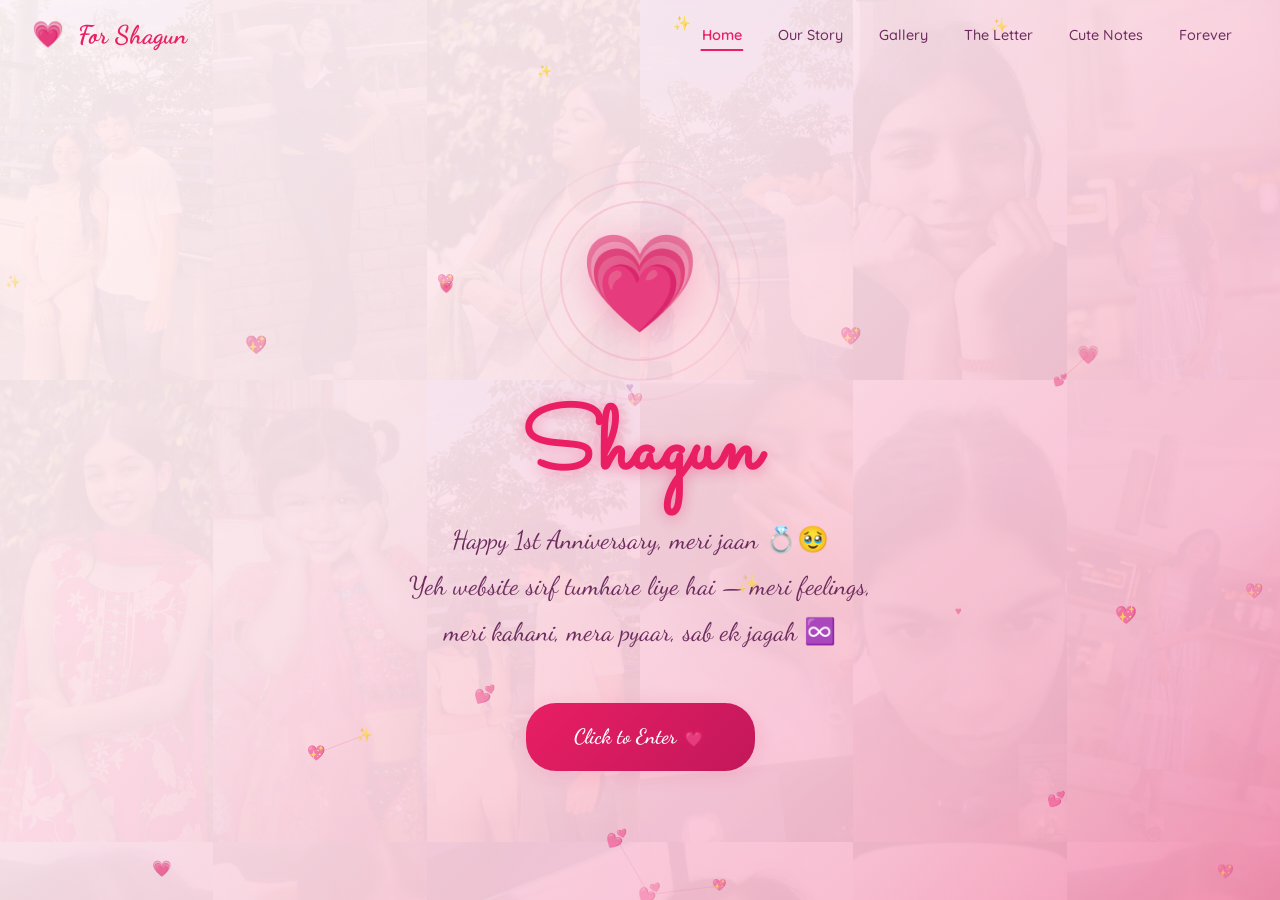
==== index.html @ 8b64c068 "Initial commit - Anniversary website for Shagun" ====
<!DOCTYPE html>
<html lang="en">

<head>
  <meta charset="UTF-8">
  <meta name="viewport" content="width=device-width, initial-scale=1.0">
  <title>For Shagun 💗</title>
  <meta name="description" content="A love letter website for my Shagun — Happy 1st Anniversary">
  <link rel="stylesheet" href="css/styles.css">
  <link rel="icon"
    href="data:image/svg+xml,<svg xmlns='http://www.w3.org/2000/svg' viewBox='0 0 100 100'><text x='50%' y='55%' dominant-baseline='middle' text-anchor='middle' font-size='75'>💗</text></svg>">
</head>

<body>

  <!-- Floating Hearts Background -->
  <div class="floating-hearts"></div>

  <!-- Heart Web Canvas (homepage only) -->
  <canvas id="heart-web-canvas"></canvas>

  <!-- Photo Collage Background (homepage only) -->
  <div class="photo-collage-bg" id="photo-collage-bg">
    <!-- Base layer: always visible at 10% opacity -->
    <div class="collage-layer collage-base">
      <img src="images/photo-1.jpeg" alt="" loading="lazy">
      <img src="images/photo-2.jpeg" alt="" loading="lazy">
      <img src="images/photo-3.jpeg" alt="" loading="lazy">
      <img src="images/photo-4.jpeg" alt="" loading="lazy">
      <img src="images/photo-5.jpeg" alt="" loading="lazy">
      <img src="images/photo-6.jpeg" alt="" loading="lazy">
      <img src="images/photo-7.jpeg" alt="" loading="lazy">
      <img src="images/photo-8.jpeg" alt="" loading="lazy">
      <img src="images/photo-9.jpeg" alt="" loading="lazy">
      <img src="images/photo-10.jpeg" alt="" loading="lazy">
      <img src="images/photo-11.jpeg" alt="" loading="lazy">
      <img src="images/photo-12.jpeg" alt="" loading="lazy">
      <img src="images/photo-13.jpeg" alt="" loading="lazy">
      <img src="images/photo-14.jpeg" alt="" loading="lazy">
      <img src="images/photo-15.jpeg" alt="" loading="lazy">
      <img src="images/photo-16.jpeg" alt="" loading="lazy">
      <img src="images/photo-17.jpeg" alt="" loading="lazy">
      <img src="images/photo-18.jpeg" alt="" loading="lazy">
    </div>
    <!-- Reveal layer: higher opacity, masked to cursor spotlight -->
    <div class="collage-layer collage-reveal" id="collage-reveal">
      <img src="images/photo-1.jpeg" alt="" loading="lazy">
      <img src="images/photo-2.jpeg" alt="" loading="lazy">
      <img src="images/photo-3.jpeg" alt="" loading="lazy">
      <img src="images/photo-4.jpeg" alt="" loading="lazy">
      <img src="images/photo-5.jpeg" alt="" loading="lazy">
      <img src="images/photo-6.jpeg" alt="" loading="lazy">
      <img src="images/photo-7.jpeg" alt="" loading="lazy">
      <img src="images/photo-8.jpeg" alt="" loading="lazy">
      <img src="images/photo-9.jpeg" alt="" loading="lazy">
      <img src="images/photo-10.jpeg" alt="" loading="lazy">
      <img src="images/photo-11.jpeg" alt="" loading="lazy">
      <img src="images/photo-12.jpeg" alt="" loading="lazy">
      <img src="images/photo-13.jpeg" alt="" loading="lazy">
      <img src="images/photo-14.jpeg" alt="" loading="lazy">
      <img src="images/photo-15.jpeg" alt="" loading="lazy">
      <img src="images/photo-16.jpeg" alt="" loading="lazy">
      <img src="images/photo-17.jpeg" alt="" loading="lazy">
      <img src="images/photo-18.jpeg" alt="" loading="lazy">
    </div>
  </div>

  <!-- Navigation -->
  <nav class="navbar">
    <a href="index.html" class="nav-brand">
      <span class="heart-icon">💗</span> For Shagun
    </a>
    <button class="hamburger" aria-label="Toggle navigation">
      <span></span>
      <span></span>
      <span></span>
    </button>
    <ul class="nav-links">
      <li><a href="index.html" class="active">Home</a></li>
      <li><a href="our-story.html">Our Story</a></li>
      <li><a href="gallery.html">Gallery</a></li>
      <li><a href="letter.html">The Letter</a></li>
      <li><a href="cute-notes.html">Cute Notes</a></li>
      <li><a href="closing.html">Forever</a></li>
    </ul>
  </nav>

  <!-- Page Content -->
  <div class="page-container">
    <section class="welcome-section">

      <!-- Hero Heart -->
      <div class="hero-heart-container">
        <div class="hero-ring"></div>
        <div class="hero-ring"></div>
        <div class="hero-ring"></div>
        <div class="hero-heart">💗</div>
      </div>

      <!-- Name -->
      <h1 class="welcome-name">Shagun</h1>

      <!-- Greeting -->
      <p class="welcome-greeting">
        Happy 1st Anniversary, meri jaan 💍🥹<br>
        Yeh website sirf tumhare liye hai — meri feelings, meri kahani, mera pyaar, sab ek jagah ♾️
      </p>

      <!-- Enter Button -->
      <a href="our-story.html" class="enter-btn" id="enter-btn">
        Click to Enter 💗
      </a>

    </section>
  </div>

  <script src="js/main.js"></script>
</body>

</html>
---- css/styles.css ----
/* ============================================================
   SHAGUN'S ANNIVERSARY WEBSITE — SHARED STYLES
   A romantic, warm, premium design system
   ============================================================ */

/* ===== GOOGLE FONTS ===== */
@import url('https://fonts.googleapis.com/css2?family=Dancing+Script:wght@400;500;600;700&family=Quicksand:wght@300;400;500;600;700&family=Sacramento&display=swap');

/* ===== DESIGN TOKENS ===== */
:root {
  /* Colors */
  --bg-start: #fff5f7;
  --bg-mid: #fce4ec;
  --bg-end: #f8bbd0;
  --bg-deep: #f48fb1;

  --accent: #e91e63;
  --accent-dark: #c2185b;
  --accent-light: #f48fb1;
  --accent-glow: rgba(233, 30, 99, 0.4);

  --text-primary: #3d1232;
  --text-secondary: #6d2b5e;
  --text-light: #a04d7c;
  --text-on-accent: #ffffff;

  --card-bg: rgba(255, 255, 255, 0.25);
  --card-bg-solid: rgba(255, 245, 247, 0.92);
  --card-border: rgba(255, 255, 255, 0.4);
  --card-shadow: rgba(233, 30, 99, 0.1);

  --gold: #d4a574;
  --gold-light: #f0d4a8;
  --rose: #e8a0bf;
  --lavender: #d4a5d0;
  --peach: #f7c5a8;
  --mint: #b8e0d2;

  /* Typography */
  --font-script: 'Dancing Script', cursive;
  --font-body: 'Quicksand', sans-serif;
  --font-elegant: 'Sacramento', cursive;

  /* Spacing */
  --space-xs: 0.25rem;
  --space-sm: 0.5rem;
  --space-md: 1rem;
  --space-lg: 1.5rem;
  --space-xl: 2rem;
  --space-2xl: 3rem;
  --space-3xl: 4rem;

  /* Border radius */
  --radius-sm: 8px;
  --radius-md: 12px;
  --radius-lg: 20px;
  --radius-xl: 30px;
  --radius-full: 50%;

  /* Transitions */
  --transition-fast: 0.2s ease;
  --transition-base: 0.3s ease;
  --transition-slow: 0.5s ease;
  --transition-slower: 0.8s cubic-bezier(0.4, 0, 0.2, 1);

  /* Shadows */
  --shadow-sm: 0 2px 8px rgba(233, 30, 99, 0.08);
  --shadow-md: 0 4px 20px rgba(233, 30, 99, 0.12);
  --shadow-lg: 0 8px 40px rgba(233, 30, 99, 0.16);
  --shadow-glow: 0 0 30px rgba(233, 30, 99, 0.25);

  /* Nav height */
  --nav-height: 70px;
}

/* ===== RESET & BASE ===== */
*,
*::before,
*::after {
  margin: 0;
  padding: 0;
  box-sizing: border-box;
}

html {
  scroll-behavior: smooth;
  font-size: 16px;
  -webkit-font-smoothing: antialiased;
  -moz-osx-font-smoothing: grayscale;
}

body {
  font-family: var(--font-body);
  color: var(--text-primary);
  background: linear-gradient(135deg, var(--bg-start) 0%, var(--bg-mid) 40%, var(--bg-end) 80%, var(--bg-deep) 100%);
  background-attachment: fixed;
  min-height: 100vh;
  overflow-x: hidden;
  line-height: 1.7;
  font-weight: 400;
  cursor: none;
}

/* ===== CUSTOM KISS EMOJI CURSOR ===== */
.custom-cursor {
  position: fixed;
  top: 0;
  left: 0;
  width: 32px;
  height: 32px;
  pointer-events: none;
  z-index: 99999;
  font-size: 24px;
  line-height: 1;
  transform: translate(-50%, -50%);
  transition: transform 0.08s ease-out;
  filter: drop-shadow(0 2px 4px rgba(233, 30, 99, 0.3));
  will-change: transform, left, top;
}

.custom-cursor.clicking {
  transform: translate(-50%, -50%) scale(1.4);
}

/* ===== CURSOR HEART TRAIL PARTICLES ===== */
.cursor-particle {
  position: fixed;
  pointer-events: none;
  z-index: 99998;
  font-size: 14px;
  opacity: 1;
  animation: cursorParticleDrift var(--particle-duration, 1.2s) ease-out forwards;
  will-change: transform, opacity;
  filter: drop-shadow(0 1px 3px rgba(233, 30, 99, 0.2));
}

@keyframes cursorParticleDrift {
  0% {
    opacity: 0.9;
    transform: translate(0, 0) scale(1) rotate(0deg);
  }
  30% {
    opacity: 0.7;
  }
  100% {
    opacity: 0;
    transform: translate(var(--drift-x, 30px), var(--drift-y, -60px)) scale(0.2) rotate(var(--spin, 120deg));
  }
}

/* Magnetic glow that follows cursor */
.cursor-glow {
  position: fixed;
  width: 180px;
  height: 180px;
  border-radius: 50%;
  pointer-events: none;
  z-index: 0;
  background: radial-gradient(circle, rgba(233, 30, 99, 0.06) 0%, rgba(233, 30, 99, 0.02) 40%, transparent 70%);
  transform: translate(-50%, -50%);
  transition: left 0.15s ease-out, top 0.15s ease-out;
  will-change: left, top;
}

/* Hide custom cursor on touch devices */
@media (hover: none) and (pointer: coarse) {
  body { cursor: auto; }
  .custom-cursor,
  .cursor-glow { display: none !important; }
}

a {
  text-decoration: none;
  color: inherit;
  transition: var(--transition-base);
}

img {
  max-width: 100%;
  height: auto;
  display: block;
}

button {
  cursor: pointer;
  border: none;
  background: none;
  font-family: inherit;
  font-size: inherit;
}

/* ===== TYPOGRAPHY ===== */
h1, h2, h3 {
  font-family: var(--font-script);
  color: var(--accent-dark);
  line-height: 1.3;
}

h1 {
  font-size: clamp(2.2rem, 5vw, 3.8rem);
  font-weight: 700;
}

h2 {
  font-size: clamp(1.8rem, 4vw, 2.8rem);
  font-weight: 600;
}

h3 {
  font-size: clamp(1.3rem, 3vw, 1.8rem);
  font-weight: 500;
}

p {
  font-size: clamp(0.95rem, 2vw, 1.05rem);
  color: var(--text-secondary);
  line-height: 1.8;
}

.script-text {
  font-family: var(--font-script);
}

.elegant-text {
  font-family: var(--font-elegant);
  font-size: 1.6em;
}

/* ===== FLOATING HEARTS BACKGROUND ===== */
.floating-hearts {
  position: fixed;
  top: 0;
  left: 0;
  width: 100%;
  height: 100%;
  pointer-events: none;
  z-index: 0;
  overflow: hidden;
}

.floating-heart {
  position: absolute;
  bottom: -30px;
  opacity: 0;
  animation: floatUp linear infinite;
  will-change: transform, opacity;
}

.floating-heart::before {
  content: '♥';
  color: var(--accent);
  opacity: 0.15;
  font-size: inherit;
  filter: blur(0.5px);
}

@keyframes floatUp {
  0% {
    transform: translateY(0) translateX(0) rotate(0deg) scale(1);
    opacity: 0;
  }
  10% {
    opacity: 0.2;
  }
  50% {
    opacity: 0.15;
  }
  90% {
    opacity: 0.05;
  }
  100% {
    transform: translateY(-110vh) translateX(var(--drift, 30px)) rotate(var(--rotation, 45deg)) scale(0.8);
    opacity: 0;
  }
}

/* ===== NAVIGATION ===== */
.navbar {
  position: fixed;
  top: 0;
  left: 0;
  right: 0;
  height: var(--nav-height);
  display: flex;
  align-items: center;
  justify-content: space-between;
  padding: 0 var(--space-xl);
  background: transparent !important;
  backdrop-filter: none !important;
  -webkit-backdrop-filter: none !important;
  border-bottom: none !important;
  box-shadow: none !important;
  z-index: 1000;
  transition: var(--transition-base);
}

.navbar.scrolled {
  background: transparent !important;
  backdrop-filter: none !important;
  -webkit-backdrop-filter: none !important;
  border-bottom: none !important;
  box-shadow: none !important;
}

.nav-brand {
  font-family: var(--font-script);
  font-size: 1.6rem;
  font-weight: 700;
  color: var(--accent);
  display: flex;
  align-items: center;
  gap: var(--space-sm);
}

.nav-brand .heart-icon {
  display: inline-block;
  padding-right: 6px;
  line-height: 1.2;
  overflow: visible;
  animation: heartPulse 1.2s ease-in-out infinite;
}

@keyframes heartPulse {
  0%, 100% { transform: scale(1); }
  50% { transform: scale(1.2); }
}

.nav-links {
  display: flex;
  list-style: none;
  gap: var(--space-xs);
  align-items: center;
}

.nav-links a {
  display: block;
  padding: var(--space-sm) var(--space-md);
  font-size: 0.9rem;
  font-weight: 500;
  color: var(--text-secondary);
  border-radius: var(--radius-sm);
  position: relative;
  overflow: hidden;
  transition: var(--transition-base);
}

.nav-links a::after {
  content: '';
  position: absolute;
  bottom: 4px;
  left: 50%;
  width: 0;
  height: 2px;
  background: var(--accent);
  border-radius: 2px;
  transition: var(--transition-base);
  transform: translateX(-50%);
}

.nav-links a:hover {
  color: var(--accent);
  background: rgba(233, 30, 99, 0.06);
}

.nav-links a:hover::after,
.nav-links a.active::after {
  width: 60%;
}

.nav-links a.active {
  color: var(--accent);
  font-weight: 600;
}

/* Hamburger */
.hamburger {
  display: none;
  flex-direction: column;
  gap: 5px;
  padding: var(--space-sm);
  z-index: 1001;
}

.hamburger span {
  display: block;
  width: 24px;
  height: 2.5px;
  background: var(--accent);
  border-radius: 4px;
  transition: var(--transition-base);
}

.hamburger.active span:nth-child(1) {
  transform: rotate(45deg) translate(5px, 5px);
}

.hamburger.active span:nth-child(2) {
  opacity: 0;
}

.hamburger.active span:nth-child(3) {
  transform: rotate(-45deg) translate(5px, -5px);
}

/* ===== PAGE CONTAINER ===== */
.page-container {
  position: relative;
  z-index: 1;
  min-height: 100vh;
  padding-top: var(--nav-height);
}

.page-content {
  max-width: 1100px;
  margin: 0 auto;
  padding: var(--space-2xl) var(--space-xl);
}

.page-header {
  text-align: center;
  margin-bottom: var(--space-3xl);
  animation: fadeInDown 0.8s ease-out;
}

.page-header h1 {
  margin-bottom: var(--space-sm);
}

.page-header .subtitle {
  font-family: var(--font-script);
  font-size: 1.2rem;
  color: var(--text-light);
}

/* Section divider heart */
.heart-divider {
  display: flex;
  align-items: center;
  justify-content: center;
  gap: var(--space-md);
  margin: var(--space-2xl) 0;
  color: var(--accent-light);
  font-size: 0.8rem;
}

.heart-divider::before,
.heart-divider::after {
  content: '';
  flex: 1;
  max-width: 120px;
  height: 1px;
  background: linear-gradient(to right, transparent, var(--accent-light), transparent);
}

/* ===== HEART WEB CANVAS (Homepage only) ===== */
#heart-web-canvas {
  position: fixed;
  inset: 0;
  width: 100%;
  height: 100%;
  z-index: 1;
  pointer-events: none;
}

/* ===== PHOTO COLLAGE BACKGROUND (Homepage only) ===== */
.photo-collage-bg {
  position: fixed;
  inset: 0;
  z-index: 0;
  pointer-events: none;
  overflow: hidden;
  transform: translateZ(0);
  will-change: transform;
}

.collage-layer {
  position: absolute;
  inset: 0;
  display: grid;
  grid-template-columns: repeat(6, 1fr);
  grid-template-rows: repeat(3, 1fr);
  gap: 0;
}

.collage-layer img {
  width: 100%;
  height: 100%;
  object-fit: cover;
  display: block;
}

/* Base layer — ghostly faded, always visible */
.collage-base {
  opacity: 0.05;
}

/* Reveal layer — brighter, masked to cursor spotlight */
.collage-reveal {
  opacity: 0.40;
  --mx: -300px;
  --my: -300px;
  -webkit-mask-image: radial-gradient(
    circle 180px at var(--mx) var(--my),
    rgba(0, 0, 0, 1) 0%,
    rgba(0, 0, 0, 0.6) 40%,
    rgba(0, 0, 0, 0.15) 70%,
    transparent 100%
  );
  mask-image: radial-gradient(
    circle 180px at var(--mx) var(--my),
    rgba(0, 0, 0, 1) 0%,
    rgba(0, 0, 0, 0.6) 40%,
    rgba(0, 0, 0, 0.15) 70%,
    transparent 100%
  );
  transition: opacity 0.3s ease;
  will-change: mask-image, -webkit-mask-image;
}

/* Responsive: 3-column on tablet, 2-column on mobile */
@media (max-width: 900px) {
  .collage-layer {
    grid-template-columns: repeat(3, 1fr);
    grid-template-rows: repeat(6, 1fr);
  }
}

@media (max-width: 480px) {
  .collage-layer {
    grid-template-columns: repeat(2, 1fr);
    grid-template-rows: repeat(9, 1fr);
  }
}

/* ===== HOME / WELCOME PAGE ===== */
.welcome-section {
  display: flex;
  flex-direction: column;
  align-items: center;
  justify-content: center;
  min-height: calc(100vh - var(--nav-height));
  text-align: center;
  padding: var(--space-xl);
  position: relative;
  z-index: 2;
}

.hero-heart-container {
  position: relative;
  margin-bottom: var(--space-xl);
}

.hero-heart {
  font-size: 6rem;
  color: var(--accent);
  animation: heroHeartBeat 1.5s ease-in-out infinite;
  filter: drop-shadow(0 0 20px var(--accent-glow));
  cursor: default;
  user-select: none;
}

@keyframes heroHeartBeat {
  0%, 100% { transform: scale(1); }
  15% { transform: scale(1.15); }
  30% { transform: scale(1); }
  45% { transform: scale(1.1); }
  60% { transform: scale(1); }
}

.hero-ring {
  position: absolute;
  top: 50%;
  left: 50%;
  width: 160px;
  height: 160px;
  border: 2px solid var(--accent-light);
  border-radius: 50%;
  transform: translate(-50%, -50%);
  animation: ringPulse 2.5s ease-in-out infinite;
  opacity: 0.3;
}

.hero-ring:nth-child(2) {
  width: 200px;
  height: 200px;
  animation-delay: 0.5s;
  opacity: 0.2;
}

.hero-ring:nth-child(3) {
  width: 240px;
  height: 240px;
  animation-delay: 1s;
  opacity: 0.1;
}

@keyframes ringPulse {
  0%, 100% { transform: translate(-50%, -50%) scale(1); opacity: 0.3; }
  50% { transform: translate(-50%, -50%) scale(1.1); opacity: 0.1; }
}

.welcome-name {
  font-family: var(--font-elegant);
  font-size: clamp(3rem, 8vw, 5.5rem);
  color: var(--accent);
  margin-bottom: var(--space-sm);
  text-shadow: 0 2px 15px var(--accent-glow);
  animation: fadeInUp 1s ease-out 0.3s both;
}

.welcome-greeting {
  font-family: var(--font-script);
  font-size: clamp(1.2rem, 3vw, 1.6rem);
  color: var(--text-secondary);
  margin-bottom: var(--space-2xl);
  max-width: 500px;
  animation: fadeInUp 1s ease-out 0.5s both;
}

.enter-btn {
  display: inline-flex;
  align-items: center;
  gap: var(--space-sm);
  padding: var(--space-md) var(--space-2xl);
  font-family: var(--font-script);
  font-size: 1.3rem;
  font-weight: 600;
  color: var(--text-on-accent);
  background: linear-gradient(135deg, var(--accent), var(--accent-dark));
  border: none;
  border-radius: var(--radius-xl);
  cursor: pointer;
  transition: var(--transition-base);
  box-shadow: var(--shadow-md), 0 0 0 0 var(--accent-glow);
  animation: fadeInUp 1s ease-out 0.7s both, btnGlow 2s ease-in-out infinite 1.5s;
  text-decoration: none;
}

.enter-btn:hover {
  background: #ffffff !important;
  color: var(--accent) !important;
  transform: translateY(-3px) scale(1.05);
  box-shadow: 0 8px 30px rgba(255, 255, 255, 0.9), 0 0 25px var(--accent-glow);
}

.enter-btn:active {
  background: #ffffff !important;
  color: var(--accent) !important;
  transform: translateY(-1px) scale(1.02);
  box-shadow: 0 4px 20px rgba(255, 255, 255, 0.9), 0 0 15px var(--accent-glow);
}

@keyframes btnGlow {
  0%, 100% { box-shadow: var(--shadow-md), 0 0 0 0 var(--accent-glow); }
  50% { box-shadow: var(--shadow-md), 0 0 25px 5px var(--accent-glow); }
}

/* ===== OUR STORY / TIMELINE ===== */
.timeline {
  position: relative;
  padding: var(--space-xl) 0;
}

.timeline::before {
  content: '';
  position: absolute;
  left: 50%;
  transform: translateX(-50%);
  top: 0;
  bottom: 0;
  width: 3px;
  background: linear-gradient(to bottom, transparent, var(--accent-light), var(--accent), var(--accent-light), transparent);
  border-radius: 3px;
}

.timeline-item {
  position: relative;
  width: 45%;
  padding: var(--space-lg);
  opacity: 0;
  transform: translateY(30px);
  transition: opacity 0.6s ease, transform 0.6s ease;
}

.timeline-item.visible {
  opacity: 1;
  transform: translateY(0);
}

.timeline-item:nth-child(odd) {
  margin-left: 5%;
  text-align: right;
}

.timeline-item:nth-child(even) {
  margin-left: 50%;
  text-align: left;
}

.timeline-dot {
  position: absolute;
  top: var(--space-xl);
  width: 18px;
  height: 18px;
  background: var(--accent);
  border: 3px solid var(--bg-start);
  border-radius: 50%;
  box-shadow: 0 0 0 4px var(--accent-light), var(--shadow-sm);
  z-index: 2;
  transition: var(--transition-base);
}

.timeline-item:nth-child(odd) .timeline-dot {
  right: -9%;
  transform: translateX(50%);
}

.timeline-item:nth-child(even) .timeline-dot {
  left: -9%;
  transform: translateX(-50%);
}

.timeline-item:hover .timeline-dot {
  transform: scale(1.3);
  box-shadow: 0 0 0 6px var(--accent-light), var(--shadow-glow);
}

.timeline-card {
  background: var(--card-bg-solid);
  backdrop-filter: blur(10px);
  border: 1px solid var(--card-border);
  border-radius: var(--radius-lg);
  padding: var(--space-lg) var(--space-xl);
  box-shadow: var(--shadow-sm);
  transition: var(--transition-base);
}

.timeline-card:hover {
  transform: translateY(-5px);
  box-shadow: var(--shadow-md);
  border-color: var(--accent-light);
}

.timeline-date {
  display: inline-block;
  font-family: var(--font-script);
  font-size: 1.1rem;
  font-weight: 600;
  color: var(--accent);
  background: linear-gradient(135deg, rgba(233, 30, 99, 0.08), rgba(233, 30, 99, 0.04));
  padding: var(--space-xs) var(--space-md);
  border-radius: var(--radius-xl);
  margin-bottom: var(--space-sm);
}

.timeline-title {
  font-family: var(--font-script);
  font-size: 1.3rem;
  color: var(--text-primary);
  margin-bottom: var(--space-sm);
}

.timeline-caption {
  font-size: 0.95rem;
  color: var(--text-secondary);
  line-height: 1.6;
}

.timeline-emoji {
  font-size: 1.8rem;
  display: block;
  margin-bottom: var(--space-sm);
}

/* ===== GALLERY (Text-card style) ===== */
.gallery-grid {
  display: grid;
  grid-template-columns: repeat(auto-fill, minmax(240px, 1fr));
  gap: var(--space-lg);
  padding: var(--space-md) 0;
}

.gallery-card {
  position: relative;
  border-radius: var(--radius-lg);
  background: var(--card-bg-solid);
  backdrop-filter: blur(10px);
  border: 1px solid var(--card-border);
  box-shadow: var(--shadow-sm);
  cursor: pointer;
  transition: var(--transition-base);
  animation: fadeInUp 0.5s ease-out both;
  padding: var(--space-xl) var(--space-lg);
  display: flex;
  flex-direction: column;
  align-items: center;
  justify-content: center;
  text-align: center;
  min-height: 200px;
  gap: var(--space-sm);
}

.gallery-card:nth-child(1) { animation-delay: 0.05s; }
.gallery-card:nth-child(2) { animation-delay: 0.10s; }
.gallery-card:nth-child(3) { animation-delay: 0.15s; }
.gallery-card:nth-child(4) { animation-delay: 0.20s; }
.gallery-card:nth-child(5) { animation-delay: 0.25s; }
.gallery-card:nth-child(6) { animation-delay: 0.30s; }
.gallery-card:nth-child(7) { animation-delay: 0.35s; }
.gallery-card:nth-child(8) { animation-delay: 0.40s; }
.gallery-card:nth-child(9) { animation-delay: 0.45s; }
.gallery-card:nth-child(10) { animation-delay: 0.50s; }
.gallery-card:nth-child(11) { animation-delay: 0.55s; }
.gallery-card:nth-child(12) { animation-delay: 0.60s; }
.gallery-card:nth-child(13) { animation-delay: 0.65s; }
.gallery-card:nth-child(14) { animation-delay: 0.70s; }
.gallery-card:nth-child(15) { animation-delay: 0.75s; }
.gallery-card:nth-child(16) { animation-delay: 0.80s; }
.gallery-card:nth-child(17) { animation-delay: 0.85s; }
.gallery-card:nth-child(18) { animation-delay: 0.90s; }

.gallery-card:hover {
  transform: translateY(-6px) scale(1.03);
  box-shadow: var(--shadow-lg);
  border-color: var(--accent-light);
}

/* Alternating left border colors */
.gallery-card:nth-child(6n+1) { border-left: 4px solid var(--accent); }
.gallery-card:nth-child(6n+2) { border-left: 4px solid var(--rose); }
.gallery-card:nth-child(6n+3) { border-left: 4px solid var(--lavender); }
.gallery-card:nth-child(6n+4) { border-left: 4px solid var(--gold); }
.gallery-card:nth-child(6n+5) { border-left: 4px solid var(--peach); }
.gallery-card:nth-child(6n+6) { border-left: 4px solid var(--mint); }

.gallery-card-icon {
  font-size: 2rem;
  display: block;
  animation: heartPulse 2s ease-in-out infinite;
}

.gallery-card-number {
  font-family: var(--font-elegant);
  font-size: 2.5rem;
  color: var(--accent);
  line-height: 1;
}

.gallery-card-text {
  font-family: var(--font-script);
  font-size: 1.05rem;
  color: var(--text-secondary);
  line-height: 1.5;
  font-weight: 500;
}

.gallery-card-hint {
  font-size: 0.8rem;
  color: var(--text-light);
  opacity: 0.6;
  margin-top: var(--space-xs);
  transition: var(--transition-base);
}

.gallery-card:hover .gallery-card-hint {
  opacity: 1;
  color: var(--accent);
}

/* ===== GALLERY FLIP CARD (photo reveal) ===== */
.gallery-card.gallery-flip {
  perspective: 1000px;
  padding: 0;
  min-height: 340px;
  overflow: visible;
  background: transparent;
  border: none;
  box-shadow: none;
  border-left: none !important;
}

.gallery-flip-inner {
  position: relative;
  width: 100%;
  height: 100%;
  min-height: 340px;
  transition: transform 0.7s cubic-bezier(0.4, 0, 0.2, 1);
  transform-style: preserve-3d;
}

.gallery-card.flipped .gallery-flip-inner {
  transform: rotateY(180deg);
}

.gallery-flip-front,
.gallery-flip-back {
  position: absolute;
  inset: 0;
  backface-visibility: hidden;
  -webkit-backface-visibility: hidden;
  border-radius: var(--radius-lg);
  overflow: hidden;
}

.gallery-flip-front {
  background: var(--card-bg-solid);
  backdrop-filter: blur(10px);
  border: 1px solid var(--card-border);
  box-shadow: var(--shadow-sm);
  display: flex;
  flex-direction: column;
  align-items: center;
  justify-content: center;
  text-align: center;
  padding: var(--space-xl) var(--space-lg);
  gap: var(--space-sm);
  transition: var(--transition-base);
}

.gallery-card.gallery-flip:hover .gallery-flip-front {
  box-shadow: var(--shadow-md);
  border-color: var(--accent-light);
  transform: translateY(-4px);
}

/* Restore left border colors on the front face */
.gallery-card.gallery-flip:nth-child(6n+1) .gallery-flip-front { border-left: 4px solid var(--accent); }
.gallery-card.gallery-flip:nth-child(6n+2) .gallery-flip-front { border-left: 4px solid var(--rose); }
.gallery-card.gallery-flip:nth-child(6n+3) .gallery-flip-front { border-left: 4px solid var(--lavender); }
.gallery-card.gallery-flip:nth-child(6n+4) .gallery-flip-front { border-left: 4px solid var(--gold); }
.gallery-card.gallery-flip:nth-child(6n+5) .gallery-flip-front { border-left: 4px solid var(--peach); }
.gallery-card.gallery-flip:nth-child(6n+6) .gallery-flip-front { border-left: 4px solid var(--mint); }

.gallery-flip-back {
  transform: rotateY(180deg);
  background: var(--card-bg-solid);
  border: 2px solid var(--accent-light);
  box-shadow: var(--shadow-md);
  display: flex;
  flex-direction: column;
  align-items: stretch;
  justify-content: flex-start;
  overflow: visible;
}

.gallery-flip-back img {
  width: 100%;
  height: calc(100% - 55px);
  object-fit: contain;
  border-radius: var(--radius-lg) var(--radius-lg) 0 0;
  background: linear-gradient(135deg, var(--bg-mid), var(--bg-end));
  padding: 4px;
  flex-shrink: 0;
}

.gallery-flip-caption {
  padding: var(--space-sm) var(--space-md);
  font-family: var(--font-script);
  font-size: 0.95rem;
  color: var(--text-secondary);
  text-align: center;
  flex-shrink: 0;
  height: 55px;
  display: flex;
  align-items: center;
  justify-content: center;
  overflow: visible;
}

/* ===== VIDEO FRAME (cute, no controls) ===== */
.video-frame {
  max-width: 550px;
  margin: 0 auto var(--space-2xl);
  animation: fadeInUp 0.6s ease-out both;
}

.video-frame-border {
  background: var(--card-bg-solid);
  border: 3px solid var(--accent-light);
  border-radius: var(--radius-xl);
  padding: var(--space-md);
  box-shadow: var(--shadow-lg), 0 0 30px rgba(233, 30, 99, 0.08);
  position: relative;
  overflow: hidden;
  transition: var(--transition-base);
}

.video-frame-border:hover {
  border-color: var(--accent);
  box-shadow: var(--shadow-lg), 0 0 40px rgba(233, 30, 99, 0.15);
}

.video-frame-hearts {
  display: flex;
  justify-content: center;
  gap: var(--space-md);
  margin-bottom: var(--space-sm);
  font-size: 1.2rem;
}

.video-frame-hearts span:nth-child(1) { animation: heartPulse 1.5s ease-in-out infinite; }
.video-frame-hearts span:nth-child(2) { animation: heartPulse 1.5s ease-in-out infinite 0.3s; }
.video-frame-hearts span:nth-child(3) { animation: heartPulse 1.5s ease-in-out infinite 0.6s; }

.video-frame-border video {
  width: 100%;
  display: block;
  border-radius: var(--radius-md);
  object-fit: contain;
  background: linear-gradient(135deg, var(--bg-mid), var(--bg-end));
}

.video-caption {
  padding: var(--space-sm) var(--space-md) 0;
  font-family: var(--font-script);
  font-size: 1.1rem;
  color: var(--text-secondary);
  text-align: center;
}

/* Lightbox */
.lightbox {
  position: fixed;
  inset: 0;
  background: rgba(20, 5, 15, 0.92);
  backdrop-filter: blur(15px);
  z-index: 2000;
  display: flex;
  align-items: center;
  justify-content: center;
  opacity: 0;
  visibility: hidden;
  transition: var(--transition-base);
  cursor: pointer;
}

.lightbox.active {
  opacity: 1;
  visibility: visible;
}

.lightbox-content {
  position: relative;
  max-width: 85vw;
  max-height: 85vh;
  cursor: default;
  animation: lightboxZoom 0.4s ease-out;
}

@keyframes lightboxZoom {
  from { transform: scale(0.85); opacity: 0; }
  to { transform: scale(1); opacity: 1; }
}

.lightbox-content img {
  max-width: 85vw;
  max-height: 80vh;
  object-fit: contain;
  border-radius: var(--radius-md);
  box-shadow: 0 10px 60px rgba(0, 0, 0, 0.4);
}

.lightbox-caption {
  text-align: center;
  color: rgba(255, 255, 255, 0.85);
  font-family: var(--font-script);
  font-size: 1.2rem;
  margin-top: var(--space-md);
}

.lightbox-close {
  position: absolute;
  top: var(--space-xl);
  right: var(--space-xl);
  font-size: 2rem;
  color: rgba(255, 255, 255, 0.7);
  cursor: pointer;
  transition: var(--transition-base);
  z-index: 2001;
  width: 45px;
  height: 45px;
  display: flex;
  align-items: center;
  justify-content: center;
  border-radius: 50%;
  background: rgba(255, 255, 255, 0.1);
}

.lightbox-close:hover {
  color: white;
  background: rgba(255, 255, 255, 0.2);
  transform: rotate(90deg);
}

.lightbox-nav {
  position: absolute;
  top: 50%;
  transform: translateY(-50%);
  font-size: 2.5rem;
  color: rgba(255, 255, 255, 0.6);
  cursor: pointer;
  transition: var(--transition-base);
  padding: var(--space-md);
  z-index: 2001;
  user-select: none;
}

.lightbox-nav:hover {
  color: white;
  transform: translateY(-50%) scale(1.15);
}

.lightbox-prev { left: var(--space-md); }
.lightbox-next { right: var(--space-md); }

/* ===== LETTER PAGE ===== */
.letter-section {
  display: flex;
  flex-direction: column;
  align-items: center;
  padding: var(--space-2xl) var(--space-md);
}

.envelope-container {
  perspective: 1200px;
  width: 100%;
  max-width: 700px;
  margin: 0 auto;
}

/* Envelope */
.envelope {
  position: relative;
  width: 100%;
  aspect-ratio: 1.5 / 1;
  max-height: 380px;
  cursor: pointer;
  transition: var(--transition-slower);
}

.envelope.opened {
  transform: translateY(-40px);
  opacity: 0;
  pointer-events: none;
  position: absolute;
}

.envelope-body {
  position: absolute;
  inset: 0;
  background: linear-gradient(145deg, #f7e4d4, #f0d4c0, #e8c4af);
  border-radius: var(--radius-md);
  box-shadow: var(--shadow-lg), inset 0 0 30px rgba(200, 150, 100, 0.15);
  overflow: hidden;
}

.envelope-body::after {
  content: '';
  position: absolute;
  inset: 8px;
  border: 2px dashed rgba(180, 130, 90, 0.25);
  border-radius: 8px;
  pointer-events: none;
}

.envelope-flap {
  position: absolute;
  top: 0;
  left: 0;
  right: 0;
  height: 55%;
  background: linear-gradient(160deg, #edd5c2, #e0c0a8);
  clip-path: polygon(0 0, 50% 80%, 100% 0);
  z-index: 3;
  transition: transform 0.8s cubic-bezier(0.4, 0, 0.2, 1);
  transform-origin: top center;
  box-shadow: 0 4px 15px rgba(0,0,0,0.1);
}

.envelope.opening .envelope-flap {
  transform: rotateX(180deg);
}

.envelope-heart {
  position: absolute;
  top: 25%;
  left: 50%;
  transform: translate(-50%, -50%);
  font-size: 2.5rem;
  z-index: 4;
  filter: drop-shadow(0 2px 6px rgba(233, 30, 99, 0.3));
  animation: heartPulse 1.5s ease-in-out infinite;
}

.envelope-text {
  position: absolute;
  bottom: 20%;
  left: 50%;
  transform: translateX(-50%);
  font-family: var(--font-script);
  font-size: 1.3rem;
  color: var(--accent);
  white-space: nowrap;
  z-index: 2;
}

/* Letter Paper */
.letter-paper {
  width: 100%;
  max-width: 750px;
  margin: 0 auto;
  background: linear-gradient(to bottom, #fef9f4, #fdf5ee, #fcf0e6);
  border-radius: var(--radius-md);
  padding: var(--space-2xl) var(--space-2xl);
  box-shadow: var(--shadow-lg), 0 1px 3px rgba(180, 140, 100, 0.2);
  position: relative;
  opacity: 0;
  transform: translateY(30px);
  transition: opacity 0.8s ease 0.4s, transform 0.8s ease 0.4s;
  line-height: 2;
  overflow: hidden;
}

.letter-paper.revealed {
  opacity: 1;
  transform: translateY(0);
}

/* Paper texture lines */
.letter-paper::before {
  content: '';
  position: absolute;
  inset: 0;
  background: repeating-linear-gradient(
    to bottom,
    transparent,
    transparent 31px,
    rgba(200, 180, 160, 0.15) 31px,
    rgba(200, 180, 160, 0.15) 32px
  );
  pointer-events: none;
}

/* Red margin line */
.letter-paper::after {
  content: '';
  position: absolute;
  top: 0;
  left: 60px;
  bottom: 0;
  width: 2px;
  background: rgba(233, 30, 99, 0.12);
  pointer-events: none;
}

.letter-header {
  text-align: center;
  font-family: var(--font-script);
  font-size: 1.8rem;
  color: var(--accent);
  margin-bottom: var(--space-xl);
  padding-bottom: var(--space-md);
  border-bottom: 1px solid rgba(233, 30, 99, 0.15);
}

.letter-body p {
  margin-bottom: var(--space-lg);
  font-size: 0.98rem;
  color: var(--text-primary);
  text-align: left;
  position: relative;
  z-index: 1;
}

.letter-closing {
  text-align: right;
  font-family: var(--font-script);
  font-size: 1.5rem;
  color: var(--accent);
  margin-top: var(--space-xl);
  padding-top: var(--space-md);
}

.letter-hearts {
  position: absolute;
  bottom: var(--space-md);
  right: var(--space-lg);
  font-size: 1.5rem;
  opacity: 0.4;
}

/* ===== CUTE NOTES / FLIP CARDS ===== */
.notes-grid {
  display: grid;
  grid-template-columns: repeat(auto-fill, minmax(260px, 1fr));
  gap: var(--space-lg);
  padding: var(--space-md) 0;
}

.flip-card {
  perspective: 1000px;
  height: 300px;
  cursor: pointer;
  animation: fadeInUp 0.5s ease-out both;
}

.flip-card:nth-child(1) { animation-delay: 0.05s; }
.flip-card:nth-child(2) { animation-delay: 0.10s; }
.flip-card:nth-child(3) { animation-delay: 0.15s; }
.flip-card:nth-child(4) { animation-delay: 0.20s; }
.flip-card:nth-child(5) { animation-delay: 0.25s; }
.flip-card:nth-child(6) { animation-delay: 0.30s; }
.flip-card:nth-child(7) { animation-delay: 0.35s; }
.flip-card:nth-child(8) { animation-delay: 0.40s; }
.flip-card:nth-child(9) { animation-delay: 0.45s; }
.flip-card:nth-child(10) { animation-delay: 0.50s; }
.flip-card:nth-child(11) { animation-delay: 0.55s; }
.flip-card:nth-child(12) { animation-delay: 0.60s; }

.flip-card-inner {
  position: relative;
  width: 100%;
  height: 100%;
  transition: transform 0.7s cubic-bezier(0.4, 0, 0.2, 1);
  transform-style: preserve-3d;
}

.flip-card.flipped .flip-card-inner {
  transform: rotateY(180deg);
}

.flip-card-front,
.flip-card-back {
  position: absolute;
  inset: 0;
  backface-visibility: hidden;
  -webkit-backface-visibility: hidden;
  border-radius: var(--radius-lg);
  display: flex;
  flex-direction: column;
  align-items: center;
  justify-content: center;
  padding: var(--space-lg);
  text-align: center;
  overflow: hidden;
}

.flip-card-front {
  background: var(--card-bg-solid);
  backdrop-filter: blur(10px);
  border: 1px solid var(--card-border);
  box-shadow: var(--shadow-sm);
  transition: var(--transition-base);
}

.flip-card:hover .flip-card-front {
  box-shadow: var(--shadow-md);
  border-color: var(--accent-light);
  transform: translateY(-3px);
}

.flip-card-front .note-number {
  font-family: var(--font-elegant);
  font-size: 3rem;
  color: var(--accent);
  margin-bottom: var(--space-sm);
}

.flip-card-front .note-heart {
  font-size: 2.5rem;
  margin-bottom: var(--space-md);
  animation: heartPulse 2s ease-in-out infinite;
}

.flip-card-front .note-hint {
  font-family: var(--font-script);
  font-size: 1rem;
  color: var(--text-light);
}

.flip-card-back {
  background: linear-gradient(145deg, #fff5f7, #fce4ec);
  border: 2px solid var(--accent-light);
  box-shadow: var(--shadow-md);
  transform: rotateY(180deg);
  gap: var(--space-md);
}

.flip-card-back .note-text {
  font-family: var(--font-body);
  font-size: 0.95rem;
  color: var(--text-primary);
  line-height: 1.7;
  font-weight: 500;
}

.flip-card-back .note-photo {
  width: 70px;
  height: 70px;
  border-radius: var(--radius-full);
  object-fit: cover;
  border: 3px solid var(--accent-light);
  box-shadow: var(--shadow-sm);
}

.flip-card-back .note-photo-placeholder {
  width: 70px;
  height: 70px;
  border-radius: var(--radius-full);
  background: linear-gradient(135deg, var(--bg-mid), var(--bg-end));
  display: flex;
  align-items: center;
  justify-content: center;
  font-size: 1.5rem;
  border: 3px solid var(--accent-light);
}

/* Pastel accent variations for cards */
.flip-card:nth-child(1) .flip-card-front { border-left: 4px solid var(--accent); }
.flip-card:nth-child(2) .flip-card-front { border-left: 4px solid var(--rose); }
.flip-card:nth-child(3) .flip-card-front { border-left: 4px solid var(--lavender); }
.flip-card:nth-child(4) .flip-card-front { border-left: 4px solid var(--gold); }
.flip-card:nth-child(5) .flip-card-front { border-left: 4px solid var(--peach); }
.flip-card:nth-child(6) .flip-card-front { border-left: 4px solid var(--mint); }
.flip-card:nth-child(7) .flip-card-front { border-left: 4px solid var(--accent); }
.flip-card:nth-child(8) .flip-card-front { border-left: 4px solid var(--rose); }
.flip-card:nth-child(9) .flip-card-front { border-left: 4px solid var(--lavender); }
.flip-card:nth-child(10) .flip-card-front { border-left: 4px solid var(--gold); }
.flip-card:nth-child(11) .flip-card-front { border-left: 4px solid var(--peach); }
.flip-card:nth-child(12) .flip-card-front { border-left: 4px solid var(--mint); }

/* ===== CLOSING PAGE ===== */
.closing-section {
  display: flex;
  flex-direction: column;
  align-items: center;
  justify-content: center;
  min-height: calc(100vh - var(--nav-height));
  text-align: center;
  padding: var(--space-2xl) var(--space-xl);
  gap: var(--space-2xl);
}

.counter-section {
  animation: fadeInUp 0.8s ease-out;
}

.counter-title {
  font-family: var(--font-script);
  font-size: clamp(1.5rem, 4vw, 2.2rem);
  color: var(--accent);
  margin-bottom: var(--space-xl);
}

.counter-boxes {
  display: flex;
  gap: var(--space-lg);
  flex-wrap: wrap;
  justify-content: center;
}

.counter-box {
  background: var(--card-bg-solid);
  backdrop-filter: blur(10px);
  border: 1px solid var(--card-border);
  border-radius: var(--radius-lg);
  padding: var(--space-lg) var(--space-xl);
  min-width: 110px;
  box-shadow: var(--shadow-sm);
  transition: var(--transition-base);
}

.counter-box:hover {
  transform: translateY(-5px);
  box-shadow: var(--shadow-md);
  border-color: var(--accent-light);
}

.counter-number {
  display: block;
  font-family: var(--font-script);
  font-size: 2.8rem;
  font-weight: 700;
  color: var(--accent);
  line-height: 1.2;
}

.counter-label {
  font-size: 0.85rem;
  color: var(--text-light);
  font-weight: 500;
  text-transform: uppercase;
  letter-spacing: 1px;
}

.closing-message {
  max-width: 600px;
  animation: fadeInUp 0.8s ease-out 0.3s both;
}

.closing-message h2 {
  margin-bottom: var(--space-md);
}

.closing-message p {
  font-size: 1.05rem;
  line-height: 1.9;
}

.final-heart-container {
  position: relative;
  animation: fadeInUp 0.8s ease-out 0.5s both;
}

.final-heart {
  font-size: 5rem;
  animation: heroHeartBeat 1.5s ease-in-out infinite;
  filter: drop-shadow(0 0 25px var(--accent-glow));
}

.infinity-love {
  font-family: var(--font-elegant);
  font-size: 2.5rem;
  color: var(--accent);
  margin-top: var(--space-md);
  text-shadow: 0 2px 10px var(--accent-glow);
}

/* Heart burst on closing page */
.heart-burst {
  position: fixed;
  inset: 0;
  pointer-events: none;
  z-index: 100;
}

.burst-heart {
  position: absolute;
  font-size: 1.5rem;
  animation: burstOut 3s ease-out forwards;
  opacity: 0;
}

@keyframes burstOut {
  0% {
    opacity: 1;
    transform: translate(0, 0) scale(0.5);
  }
  50% {
    opacity: 0.8;
  }
  100% {
    opacity: 0;
    transform: translate(var(--tx), var(--ty)) scale(1) rotate(var(--rot));
  }
}

/* ===== SHARED ANIMATIONS ===== */
@keyframes fadeInUp {
  from {
    opacity: 0;
    transform: translateY(25px);
  }
  to {
    opacity: 1;
    transform: translateY(0);
  }
}

@keyframes fadeInDown {
  from {
    opacity: 0;
    transform: translateY(-25px);
  }
  to {
    opacity: 1;
    transform: translateY(0);
  }
}

@keyframes fadeIn {
  from { opacity: 0; }
  to { opacity: 1; }
}

@keyframes scaleIn {
  from {
    opacity: 0;
    transform: scale(0.9);
  }
  to {
    opacity: 1;
    transform: scale(1);
  }
}

@keyframes shimmer {
  0% { background-position: -200% center; }
  100% { background-position: 200% center; }
}

/* ===== RESPONSIVE ===== */
@media (max-width: 900px) {
  .gallery-grid {
    grid-template-columns: repeat(auto-fill, minmax(220px, 1fr));
  }

  .gallery-card.featured {
    grid-column: span 1;
  }

  .notes-grid {
    grid-template-columns: repeat(auto-fill, minmax(240px, 1fr));
  }

  .timeline::before {
    left: 20px;
  }

  .timeline-item {
    width: calc(100% - 50px);
    margin-left: 50px !important;
    text-align: left !important;
  }

  .timeline-dot {
    left: -40px !important;
    right: auto !important;
    transform: translateX(0) !important;
  }

  .timeline-item:hover .timeline-dot {
    transform: scale(1.3) !important;
  }

  .letter-paper {
    padding: var(--space-xl) var(--space-lg);
  }

  .letter-paper::after {
    left: 35px;
  }
}

@media (max-width: 768px) {
  :root {
    --nav-height: 60px;
  }

  .hamburger {
    display: flex;
  }

  .nav-links {
    position: fixed;
    top: var(--nav-height);
    left: 0;
    right: 0;
    bottom: 0;
    background: rgba(255, 245, 247, 0.45);
    backdrop-filter: blur(20px);
    flex-direction: column;
    align-items: center;
    justify-content: center;
    gap: var(--space-md);
    transform: translateX(100%);
    transition: var(--transition-base);
    z-index: 999;
  }

  .nav-links.open {
    transform: translateX(0);
  }

  .nav-links a {
    font-size: 1.2rem;
    padding: var(--space-md) var(--space-xl);
  }

  .page-content {
    padding: var(--space-xl) var(--space-md);
  }

  .hero-heart {
    font-size: 4.5rem;
  }

  .welcome-name {
    font-size: clamp(2.5rem, 10vw, 4rem);
  }

  .envelope {
    max-height: 280px;
  }

  .counter-boxes {
    gap: var(--space-md);
  }

  .counter-box {
    min-width: 85px;
    padding: var(--space-md);
  }

  .counter-number {
    font-size: 2.2rem;
  }

  .gallery-grid {
    grid-template-columns: repeat(auto-fill, minmax(160px, 1fr));
    gap: var(--space-md);
  }

  .gallery-img-wrapper {
    height: 200px;
  }

  .notes-grid {
    grid-template-columns: 1fr 1fr;
    gap: var(--space-md);
  }

  .flip-card {
    height: 260px;
  }
}

@media (max-width: 480px) {
  .gallery-grid {
    grid-template-columns: 1fr 1fr;
  }

  .notes-grid {
    grid-template-columns: 1fr;
  }

  .flip-card {
    height: 240px;
  }

  .counter-boxes {
    display: grid;
    grid-template-columns: 1fr 1fr;
  }

  .lightbox-nav {
    font-size: 1.8rem;
  }

  .letter-paper {
    padding: var(--space-lg) var(--space-md);
  }

  .letter-paper::after {
    display: none;
  }
}

/* ===== SCROLLBAR ===== */
::-webkit-scrollbar {
  width: 8px;
}

::-webkit-scrollbar-track {
  background: var(--bg-start);
}

::-webkit-scrollbar-thumb {
  background: var(--accent-light);
  border-radius: 4px;
}

::-webkit-scrollbar-thumb:hover {
  background: var(--accent);
}

/* ===== SELECTION ===== */
::selection {
  background: rgba(233, 30, 99, 0.2);
  color: var(--accent-dark);
}

/* ===== UTILITY ===== */
.text-center { text-align: center; }
.mt-1 { margin-top: var(--space-md); }
.mt-2 { margin-top: var(--space-xl); }
.mb-1 { margin-bottom: var(--space-md); }
.mb-2 { margin-bottom: var(--space-xl); }
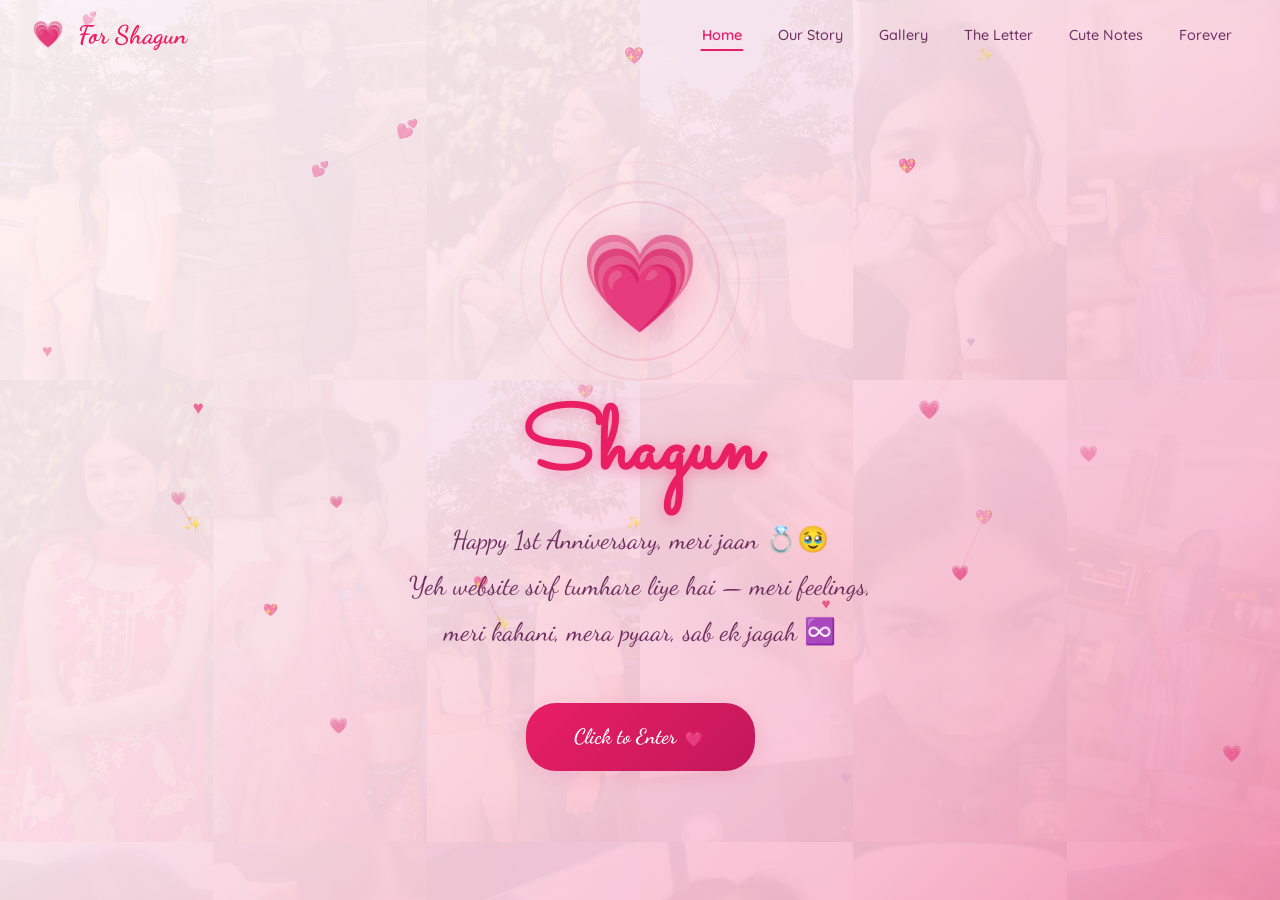
==== commit bb3f2b6a: "Add frosted glass blur navbar to all pages except homepage" ====
--- a/index.html
+++ b/index.html
@@ -11,7 +11,7 @@
     href="data:image/svg+xml,<svg xmlns='http://www.w3.org/2000/svg' viewBox='0 0 100 100'><text x='50%' y='55%' dominant-baseline='middle' text-anchor='middle' font-size='75'>💗</text></svg>">
 </head>
 
-<body>
+<body class="home-page">
 
   <!-- Floating Hearts Background -->
   <div class="floating-hearts"></div>
--- a/css/styles.css
+++ b/css/styles.css
@@ -285,16 +285,25 @@
   align-items: center;
   justify-content: space-between;
   padding: 0 var(--space-xl);
-  background: transparent !important;
-  backdrop-filter: none !important;
-  -webkit-backdrop-filter: none !important;
-  border-bottom: none !important;
-  box-shadow: none !important;
+  background: rgba(255, 245, 247, 0.45);
+  backdrop-filter: blur(16px);
+  -webkit-backdrop-filter: blur(16px);
+  border-bottom: 1px solid rgba(255, 255, 255, 0.25);
   z-index: 1000;
   transition: var(--transition-base);
 }
 
 .navbar.scrolled {
+  background: rgba(255, 245, 247, 0.65);
+  backdrop-filter: blur(20px);
+  -webkit-backdrop-filter: blur(20px);
+  border-bottom: 1px solid rgba(255, 255, 255, 0.35);
+  box-shadow: var(--shadow-sm);
+}
+
+/* Homepage navbar remains 100% transparent without blur */
+body.home-page .navbar,
+body.home-page .navbar.scrolled {
   background: transparent !important;
   backdrop-filter: none !important;
   -webkit-backdrop-filter: none !important;
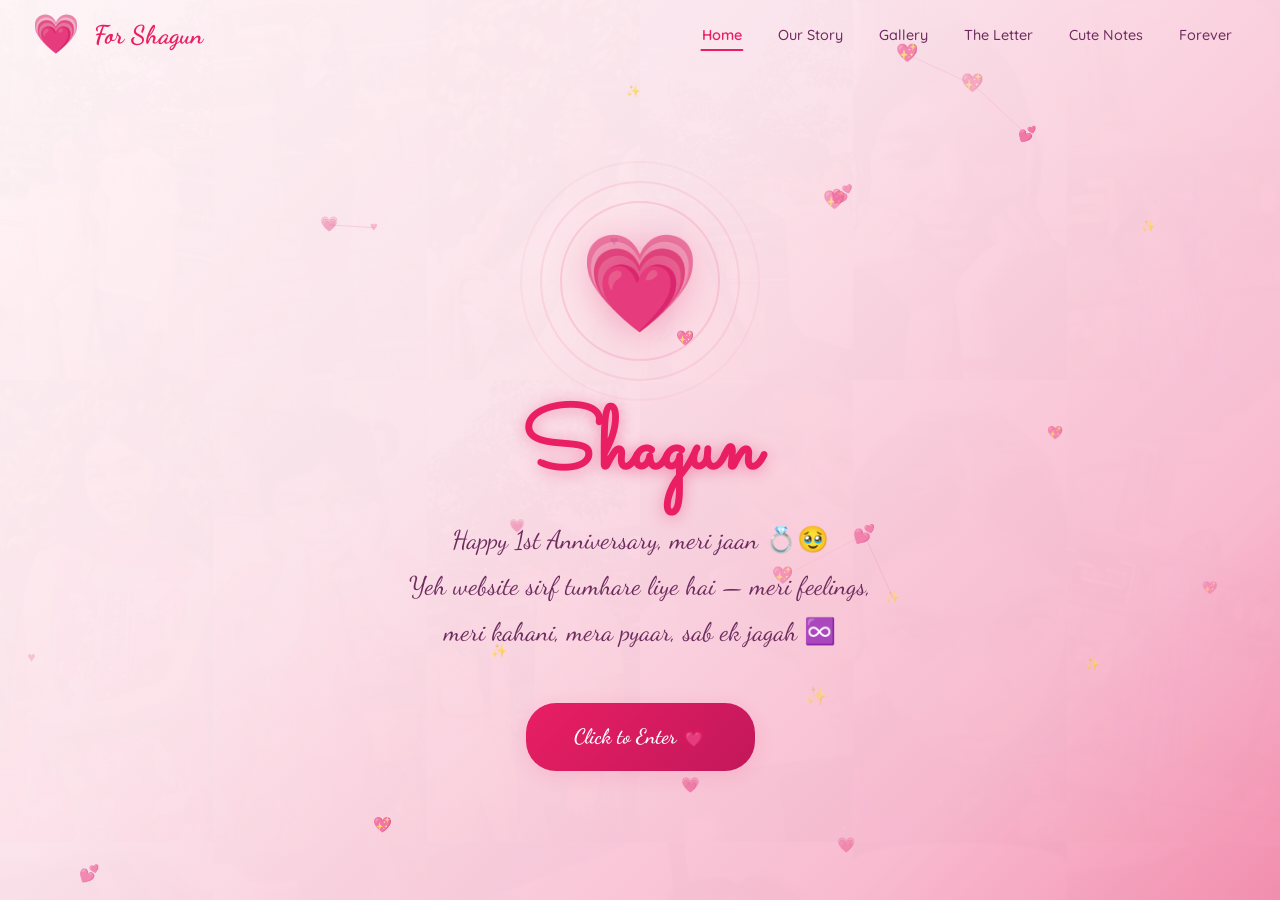
==== commit 38b089c0: "Make heart logo icon larger in tab/navbar and update background collage opacities (1% base, 50% home" ====
--- a/index.html
+++ b/index.html
@@ -8,7 +8,7 @@
   <meta name="description" content="A love letter website for my Shagun — Happy 1st Anniversary">
   <link rel="stylesheet" href="css/styles.css">
   <link rel="icon"
-    href="data:image/svg+xml,<svg xmlns='http://www.w3.org/2000/svg' viewBox='0 0 100 100'><text x='50%' y='55%' dominant-baseline='middle' text-anchor='middle' font-size='75'>💗</text></svg>">
+    href="data:image/svg+xml,<svg xmlns='http://www.w3.org/2000/svg' viewBox='0 0 100 100'><text x='50%' y='54%' dominant-baseline='middle' text-anchor='middle' font-size='90'>💗</text></svg>">
 </head>
 
 <body class="home-page">
--- a/css/styles.css
+++ b/css/styles.css
@@ -323,8 +323,9 @@
 
 .nav-brand .heart-icon {
   display: inline-block;
+  font-size: 1.5em;
   padding-right: 6px;
-  line-height: 1.2;
+  line-height: 1;
   overflow: visible;
   animation: heartPulse 1.2s ease-in-out infinite;
 }
@@ -498,12 +499,12 @@
   display: block;
 }
 
-/* Base layer — ghostly faded, always visible */
+/* Base layer — ghostly faded, 1% visible in background */
 .collage-base {
-  opacity: 0.05;
-}
-
-/* Reveal layer — brighter, masked to cursor spotlight */
+  opacity: 0.01;
+}
+
+/* Reveal layer — 40% visible on other pages when cursor moves */
 .collage-reveal {
   opacity: 0.40;
   --mx: -300px;
@@ -526,6 +527,11 @@
   will-change: mask-image, -webkit-mask-image;
 }
 
+/* 50% visible on homepage when cursor moves */
+.home-page .collage-reveal {
+  opacity: 0.50;
+}
+
 /* Responsive: 3-column on tablet, 2-column on mobile */
 @media (max-width: 900px) {
   .collage-layer {
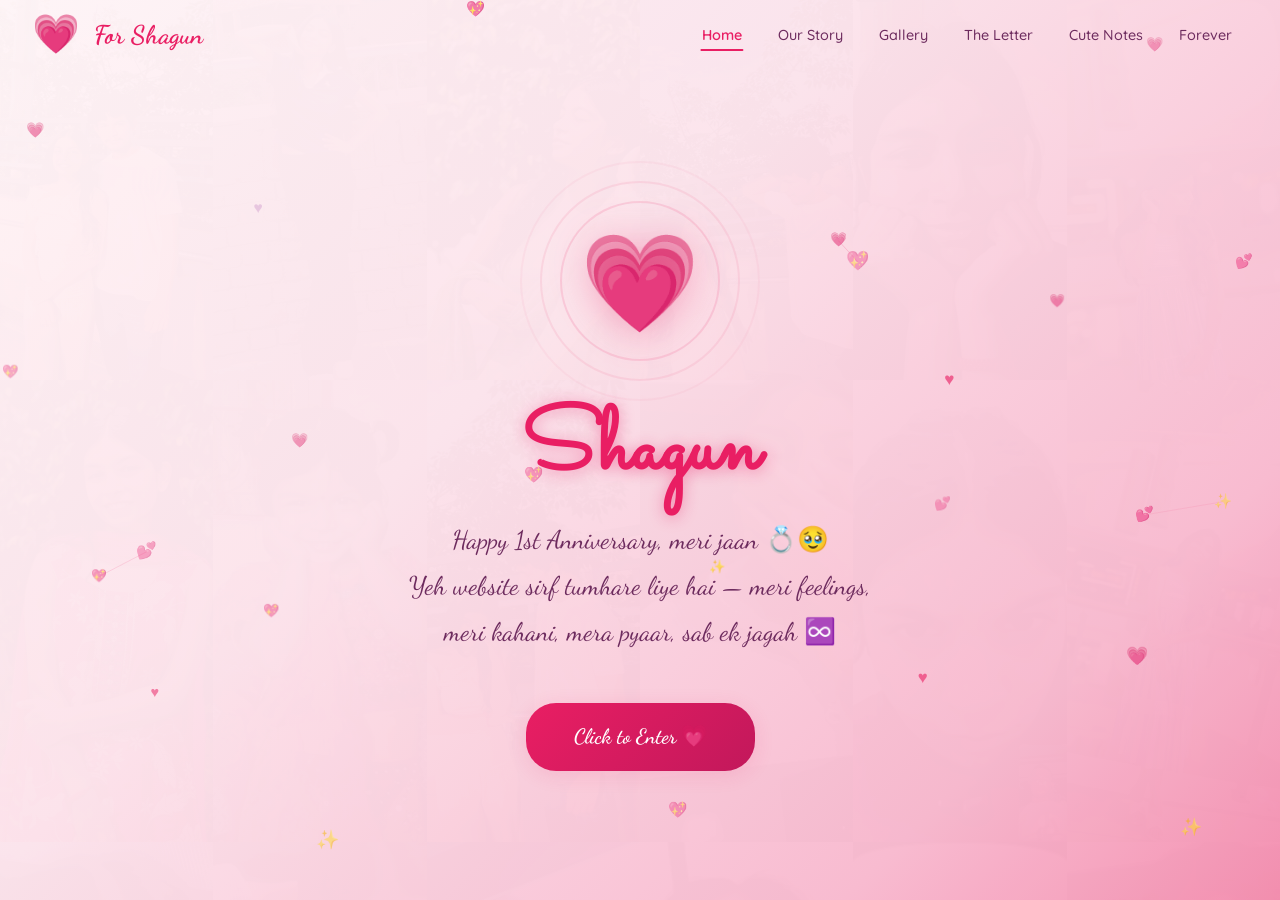
==== commit 0241556e: "Update homepage title to 1st Anniversary" ====
--- a/index.html
+++ b/index.html
@@ -4,7 +4,7 @@
 <head>
   <meta charset="UTF-8">
   <meta name="viewport" content="width=device-width, initial-scale=1.0">
-  <title>For Shagun 💗</title>
+  <title>1st Anniversary </title>
   <meta name="description" content="A love letter website for my Shagun — Happy 1st Anniversary">
   <link rel="stylesheet" href="css/styles.css">
   <link rel="icon"
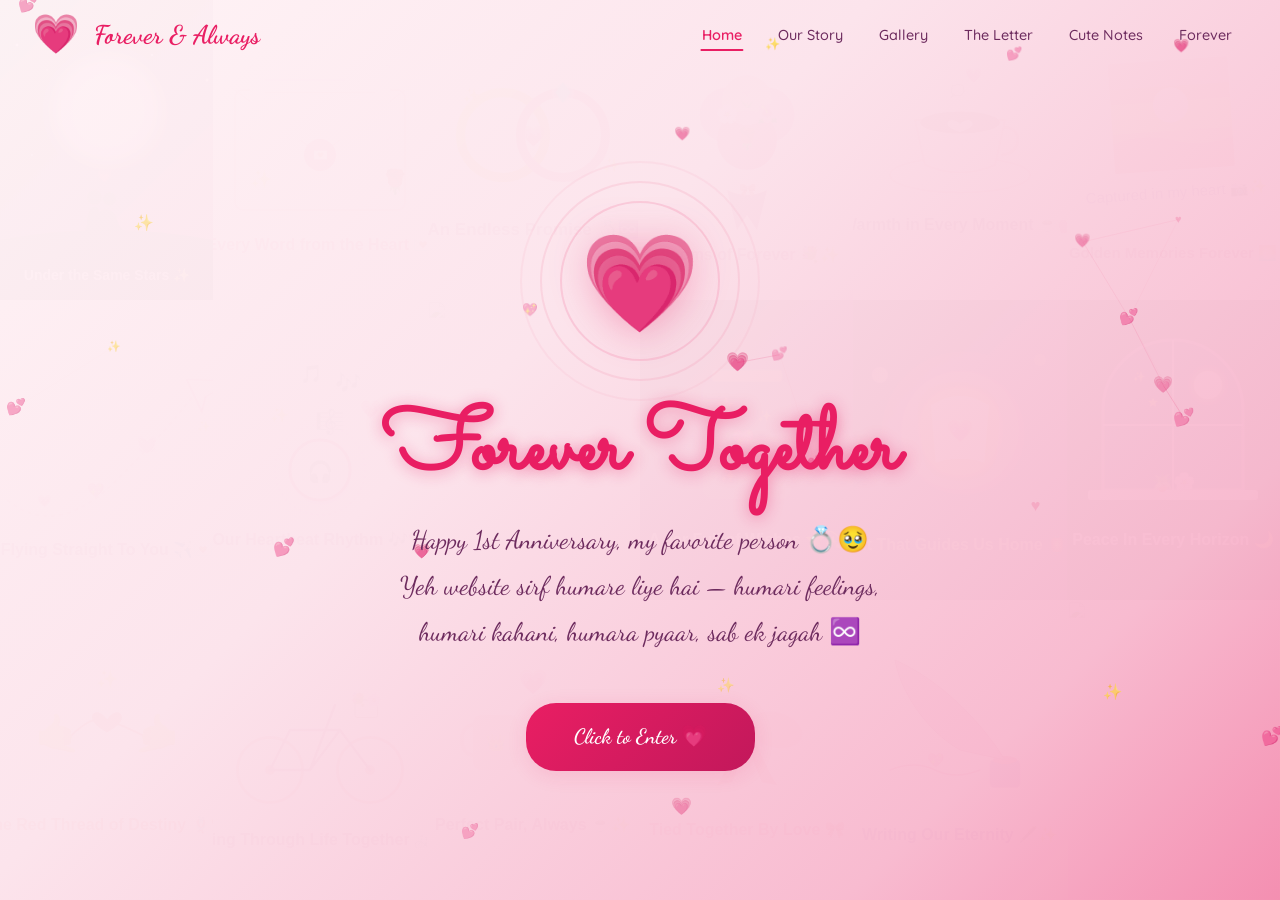
==== commit 052e7d80: "Privacy-harden website: remove personal photos, videos, and names" ====
--- a/index.html
+++ b/index.html
@@ -4,8 +4,8 @@
 <head>
   <meta charset="UTF-8">
   <meta name="viewport" content="width=device-width, initial-scale=1.0">
-  <title>1st Anniversary </title>
-  <meta name="description" content="A love letter website for my Shagun — Happy 1st Anniversary">
+  <title>Happy 1st Anniversary 💕 — Forever Together</title>
+  <meta name="description" content="A celebration of our love story — Happy 1st Anniversary">
   <link rel="stylesheet" href="css/styles.css">
   <link rel="icon"
     href="data:image/svg+xml,<svg xmlns='http://www.w3.org/2000/svg' viewBox='0 0 100 100'><text x='50%' y='54%' dominant-baseline='middle' text-anchor='middle' font-size='90'>💗</text></svg>">
@@ -21,54 +21,54 @@
 
   <!-- Photo Collage Background (homepage only) -->
   <div class="photo-collage-bg" id="photo-collage-bg">
-    <!-- Base layer: always visible at 10% opacity -->
+    <!-- Base layer: subtle opacity -->
     <div class="collage-layer collage-base">
-      <img src="images/photo-1.jpeg" alt="" loading="lazy">
-      <img src="images/photo-2.jpeg" alt="" loading="lazy">
-      <img src="images/photo-3.jpeg" alt="" loading="lazy">
-      <img src="images/photo-4.jpeg" alt="" loading="lazy">
-      <img src="images/photo-5.jpeg" alt="" loading="lazy">
-      <img src="images/photo-6.jpeg" alt="" loading="lazy">
-      <img src="images/photo-7.jpeg" alt="" loading="lazy">
-      <img src="images/photo-8.jpeg" alt="" loading="lazy">
-      <img src="images/photo-9.jpeg" alt="" loading="lazy">
-      <img src="images/photo-10.jpeg" alt="" loading="lazy">
-      <img src="images/photo-11.jpeg" alt="" loading="lazy">
-      <img src="images/photo-12.jpeg" alt="" loading="lazy">
-      <img src="images/photo-13.jpeg" alt="" loading="lazy">
-      <img src="images/photo-14.jpeg" alt="" loading="lazy">
-      <img src="images/photo-15.jpeg" alt="" loading="lazy">
-      <img src="images/photo-16.jpeg" alt="" loading="lazy">
-      <img src="images/photo-17.jpeg" alt="" loading="lazy">
-      <img src="images/photo-18.jpeg" alt="" loading="lazy">
+      <img src="images/memory-01.svg" alt="" loading="lazy">
+      <img src="images/memory-02.svg" alt="" loading="lazy">
+      <img src="images/memory-03.svg" alt="" loading="lazy">
+      <img src="images/memory-04.svg" alt="" loading="lazy">
+      <img src="images/memory-05.svg" alt="" loading="lazy">
+      <img src="images/memory-06.svg" alt="" loading="lazy">
+      <img src="images/memory-07.svg" alt="" loading="lazy">
+      <img src="images/memory-08.svg" alt="" loading="lazy">
+      <img src="images/memory-09.svg" alt="" loading="lazy">
+      <img src="images/memory-10.svg" alt="" loading="lazy">
+      <img src="images/memory-11.svg" alt="" loading="lazy">
+      <img src="images/memory-12.svg" alt="" loading="lazy">
+      <img src="images/memory-13.svg" alt="" loading="lazy">
+      <img src="images/memory-14.svg" alt="" loading="lazy">
+      <img src="images/memory-15.svg" alt="" loading="lazy">
+      <img src="images/memory-16.svg" alt="" loading="lazy">
+      <img src="images/memory-17.svg" alt="" loading="lazy">
+      <img src="images/memory-18.svg" alt="" loading="lazy">
     </div>
     <!-- Reveal layer: higher opacity, masked to cursor spotlight -->
     <div class="collage-layer collage-reveal" id="collage-reveal">
-      <img src="images/photo-1.jpeg" alt="" loading="lazy">
-      <img src="images/photo-2.jpeg" alt="" loading="lazy">
-      <img src="images/photo-3.jpeg" alt="" loading="lazy">
-      <img src="images/photo-4.jpeg" alt="" loading="lazy">
-      <img src="images/photo-5.jpeg" alt="" loading="lazy">
-      <img src="images/photo-6.jpeg" alt="" loading="lazy">
-      <img src="images/photo-7.jpeg" alt="" loading="lazy">
-      <img src="images/photo-8.jpeg" alt="" loading="lazy">
-      <img src="images/photo-9.jpeg" alt="" loading="lazy">
-      <img src="images/photo-10.jpeg" alt="" loading="lazy">
-      <img src="images/photo-11.jpeg" alt="" loading="lazy">
-      <img src="images/photo-12.jpeg" alt="" loading="lazy">
-      <img src="images/photo-13.jpeg" alt="" loading="lazy">
-      <img src="images/photo-14.jpeg" alt="" loading="lazy">
-      <img src="images/photo-15.jpeg" alt="" loading="lazy">
-      <img src="images/photo-16.jpeg" alt="" loading="lazy">
-      <img src="images/photo-17.jpeg" alt="" loading="lazy">
-      <img src="images/photo-18.jpeg" alt="" loading="lazy">
+      <img src="images/memory-01.svg" alt="" loading="lazy">
+      <img src="images/memory-02.svg" alt="" loading="lazy">
+      <img src="images/memory-03.svg" alt="" loading="lazy">
+      <img src="images/memory-04.svg" alt="" loading="lazy">
+      <img src="images/memory-05.svg" alt="" loading="lazy">
+      <img src="images/memory-06.svg" alt="" loading="lazy">
+      <img src="images/memory-07.svg" alt="" loading="lazy">
+      <img src="images/memory-08.svg" alt="" loading="lazy">
+      <img src="images/memory-09.svg" alt="" loading="lazy">
+      <img src="images/memory-10.svg" alt="" loading="lazy">
+      <img src="images/memory-11.svg" alt="" loading="lazy">
+      <img src="images/memory-12.svg" alt="" loading="lazy">
+      <img src="images/memory-13.svg" alt="" loading="lazy">
+      <img src="images/memory-14.svg" alt="" loading="lazy">
+      <img src="images/memory-15.svg" alt="" loading="lazy">
+      <img src="images/memory-16.svg" alt="" loading="lazy">
+      <img src="images/memory-17.svg" alt="" loading="lazy">
+      <img src="images/memory-18.svg" alt="" loading="lazy">
     </div>
   </div>
 
   <!-- Navigation -->
   <nav class="navbar">
     <a href="index.html" class="nav-brand">
-      <span class="heart-icon">💗</span> For Shagun
+      <span class="heart-icon">💗</span> Forever & Always
     </a>
     <button class="hamburger" aria-label="Toggle navigation">
       <span></span>
@@ -98,12 +98,12 @@
       </div>
 
       <!-- Name -->
-      <h1 class="welcome-name">Shagun</h1>
+      <h1 class="welcome-name">Forever Together</h1>
 
       <!-- Greeting -->
       <p class="welcome-greeting">
-        Happy 1st Anniversary, meri jaan 💍🥹<br>
-        Yeh website sirf tumhare liye hai — meri feelings, meri kahani, mera pyaar, sab ek jagah ♾️
+        Happy 1st Anniversary, my favorite person 💍🥹<br>
+        Yeh website sirf humare liye hai — humari feelings, humari kahani, humara pyaar, sab ek jagah ♾️
       </p>
 
       <!-- Enter Button -->
--- a/css/styles.css
+++ b/css/styles.css
@@ -1,5 +1,5 @@
 /* ============================================================
-   SHAGUN'S ANNIVERSARY WEBSITE — SHARED STYLES
+   ANNIVERSARY WEBSITE — SHARED STYLES
    A romantic, warm, premium design system
    ============================================================ */
 
@@ -499,14 +499,14 @@
   display: block;
 }
 
-/* Base layer — ghostly faded, 1% visible in background */
+/* Base layer — 5% visible in background on other pages */
 .collage-base {
-  opacity: 0.01;
-}
-
-/* Reveal layer — 40% visible on other pages when cursor moves */
+  opacity: 0.05;
+}
+
+/* Reveal layer — 42% visible on other pages when cursor moves */
 .collage-reveal {
-  opacity: 0.40;
+  opacity: 0.42;
   --mx: -300px;
   --my: -300px;
   -webkit-mask-image: radial-gradient(
@@ -527,9 +527,13 @@
   will-change: mask-image, -webkit-mask-image;
 }
 
-/* 50% visible on homepage when cursor moves */
+/* Homepage specific: 1% base background, 55% spotlight reveal */
+.home-page .collage-base {
+  opacity: 0.01;
+}
+
 .home-page .collage-reveal {
-  opacity: 0.50;
+  opacity: 0.55;
 }
 
 /* Responsive: 3-column on tablet, 2-column on mobile */
@@ -1033,6 +1037,48 @@
   text-align: center;
 }
 
+/* Video Audio Badge */
+.video-audio-badge {
+  position: absolute;
+  top: 12px;
+  right: 12px;
+  z-index: 10;
+  background: rgba(255, 255, 255, 0.88);
+  backdrop-filter: blur(8px);
+  border: 1px solid rgba(233, 30, 99, 0.3);
+  color: #c2185b;
+  padding: 5px 12px;
+  border-radius: 20px;
+  font-size: 0.8rem;
+  font-weight: 600;
+  display: inline-flex;
+  align-items: center;
+  gap: 4px;
+  cursor: pointer;
+  box-shadow: 0 4px 12px rgba(0, 0, 0, 0.12);
+  transition: all 0.3s ease;
+  user-select: none;
+  font-family: inherit;
+}
+
+.video-audio-badge:hover {
+  background: rgba(255, 255, 255, 0.98);
+  transform: scale(1.06);
+  box-shadow: 0 4px 16px rgba(233, 30, 99, 0.25);
+}
+
+.video-audio-badge.active {
+  background: var(--accent);
+  color: #ffffff;
+  border-color: var(--accent);
+  animation: audioBadgePulse 2s infinite;
+}
+
+@keyframes audioBadgePulse {
+  0%, 100% { box-shadow: 0 0 0 0 rgba(233, 30, 99, 0.4); }
+  50% { box-shadow: 0 0 0 8px rgba(233, 30, 99, 0); }
+}
+
 /* Lightbox */
 .lightbox {
   position: fixed;
@@ -1221,6 +1267,7 @@
 
 /* Letter Paper */
 .letter-paper {
+  scroll-margin-top: 90px;
   width: 100%;
   max-width: 750px;
   margin: 0 auto;
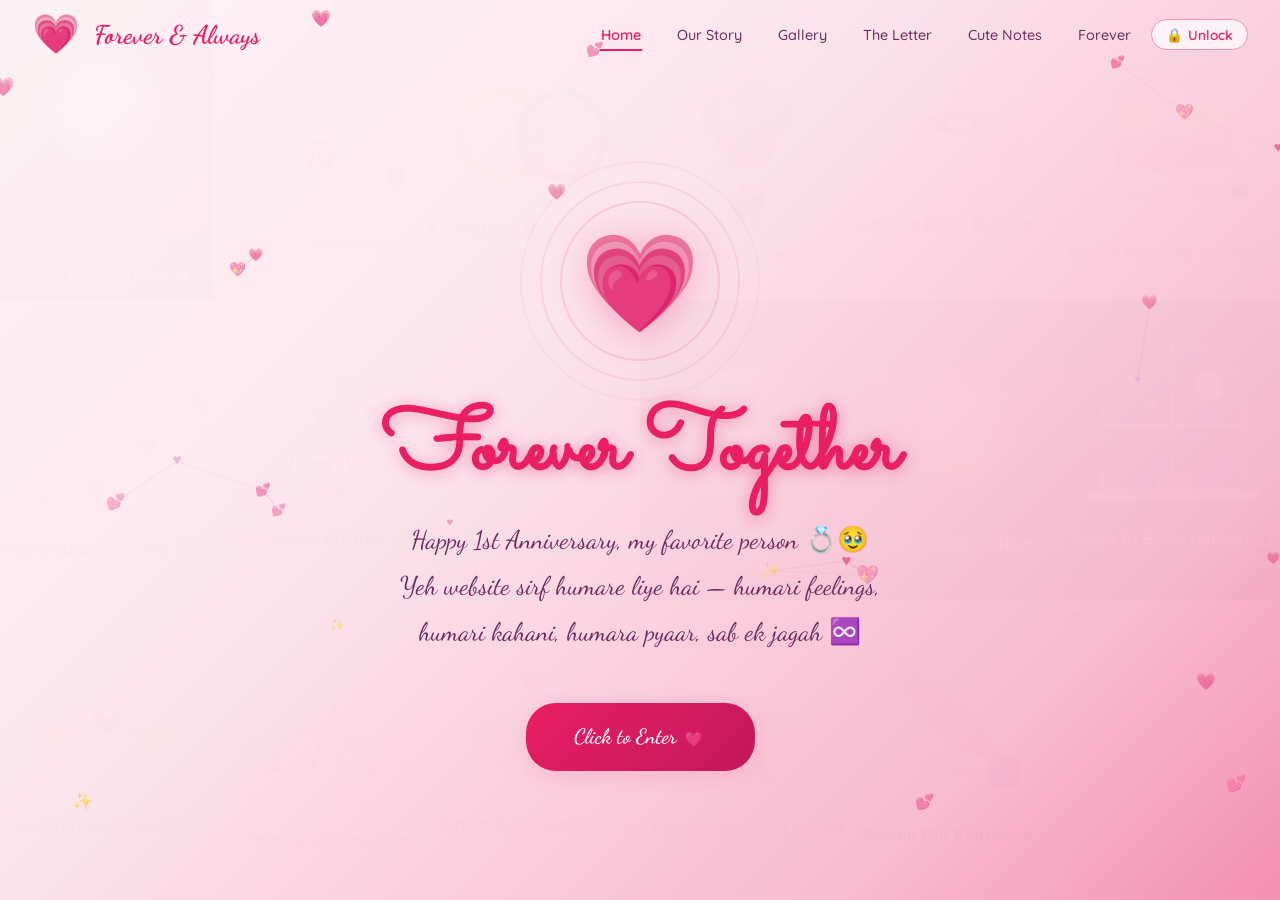
==== commit 3a8c660d: "Add AES-256 encrypted vault with client-side passcode unlock" ====
--- a/index.html
+++ b/index.html
@@ -115,6 +115,7 @@
   </div>
 
   <script src="js/main.js"></script>
+  <script src="js/vault.js"></script>
 </body>
 
 </html>
--- a/css/styles.css
+++ b/css/styles.css
@@ -1849,3 +1849,173 @@
 .mb-1 { margin-bottom: var(--space-md); }
 .mb-2 { margin-bottom: var(--space-xl); }
 
+/* ===== VAULT UNLOCK UI ===== */
+.vault-nav-item {
+  display: flex;
+  align-items: center;
+}
+
+.vault-unlock-trigger {
+  background: rgba(255, 255, 255, 0.7);
+  backdrop-filter: blur(8px);
+  border: 1px solid var(--accent-light);
+  color: var(--accent);
+  padding: 6px 14px;
+  border-radius: 20px;
+  font-family: var(--font-body);
+  font-size: 0.85rem;
+  font-weight: 600;
+  cursor: pointer;
+  display: inline-flex;
+  align-items: center;
+  gap: 5px;
+  transition: all 0.3s ease;
+}
+
+.vault-unlock-trigger:hover {
+  background: var(--accent);
+  color: #ffffff;
+  transform: translateY(-2px);
+  box-shadow: 0 4px 12px var(--accent-glow);
+}
+
+.vault-unlock-trigger.unlocked {
+  background: rgba(76, 175, 80, 0.15);
+  border-color: #4caf50;
+  color: #2e7d32;
+}
+
+.vault-modal {
+  position: fixed;
+  inset: 0;
+  z-index: 10000;
+  display: flex;
+  align-items: center;
+  justify-content: center;
+  opacity: 0;
+  pointer-events: none;
+  transition: opacity 0.3s ease;
+}
+
+.vault-modal.active {
+  opacity: 1;
+  pointer-events: auto;
+}
+
+.vault-modal-backdrop {
+  position: absolute;
+  inset: 0;
+  background: rgba(45, 17, 44, 0.45);
+  backdrop-filter: blur(6px);
+}
+
+.vault-modal-card {
+  position: relative;
+  width: 90%;
+  max-width: 420px;
+  background: rgba(255, 255, 255, 0.95);
+  backdrop-filter: blur(16px);
+  border: 1px solid rgba(244, 143, 177, 0.5);
+  border-radius: var(--radius-lg);
+  padding: 2.2rem 2rem;
+  text-align: center;
+  box-shadow: 0 20px 40px rgba(0, 0, 0, 0.15);
+  transform: translateY(20px) scale(0.95);
+  transition: all 0.3s cubic-bezier(0.34, 1.56, 0.64, 1);
+}
+
+.vault-modal.active .vault-modal-card {
+  transform: translateY(0) scale(1);
+}
+
+.vault-modal-close {
+  position: absolute;
+  top: 15px;
+  right: 15px;
+  background: none;
+  border: none;
+  font-size: 1.2rem;
+  color: var(--text-light);
+  cursor: pointer;
+}
+
+.vault-modal-icon {
+  font-size: 2.5rem;
+  margin-bottom: 0.8rem;
+  animation: heartPulse 1.5s infinite;
+}
+
+.vault-modal-card h3 {
+  font-family: var(--font-script);
+  font-size: 2rem;
+  color: var(--accent);
+  margin-bottom: 0.5rem;
+}
+
+.vault-modal-card p {
+  font-size: 0.95rem;
+  color: var(--text-secondary);
+  line-height: 1.5;
+  margin-bottom: 1.5rem;
+}
+
+#vault-passcode-input {
+  width: 100%;
+  padding: 12px 16px;
+  font-size: 1.1rem;
+  letter-spacing: 2px;
+  text-align: center;
+  border: 2px solid var(--accent-light);
+  border-radius: var(--radius-md);
+  outline: none;
+  font-family: inherit;
+  margin-bottom: 1rem;
+  transition: border-color 0.2s;
+}
+
+#vault-passcode-input:focus {
+  border-color: var(--accent);
+  box-shadow: 0 0 0 4px var(--accent-glow);
+}
+
+.vault-submit-btn {
+  width: 100%;
+  padding: 12px;
+  background: linear-gradient(135deg, var(--accent), var(--accent-dark));
+  color: #ffffff;
+  border: none;
+  border-radius: var(--radius-md);
+  font-size: 1.05rem;
+  font-weight: 600;
+  cursor: pointer;
+  box-shadow: 0 6px 16px var(--accent-glow);
+  transition: all 0.25s ease;
+}
+
+.vault-submit-btn:hover {
+  transform: translateY(-2px);
+  box-shadow: 0 8px 20px var(--accent-glow);
+}
+
+.vault-error-msg {
+  color: #e53935 !important;
+  font-size: 0.9rem !important;
+  margin-top: 1rem !important;
+  margin-bottom: 0 !important;
+}
+
+@keyframes vaultBurst {
+  0% { transform: scale(0.5); opacity: 1; }
+  100% { transform: translateY(-80px) scale(1.5); opacity: 0; }
+}
+
+.shake {
+  animation: shakeAnim 0.5s ease-in-out;
+}
+
+@keyframes shakeAnim {
+  0%, 100% { transform: translateX(0); }
+  20%, 60% { transform: translateX(-8px); }
+  40%, 80% { transform: translateX(8px); }
+}
+
